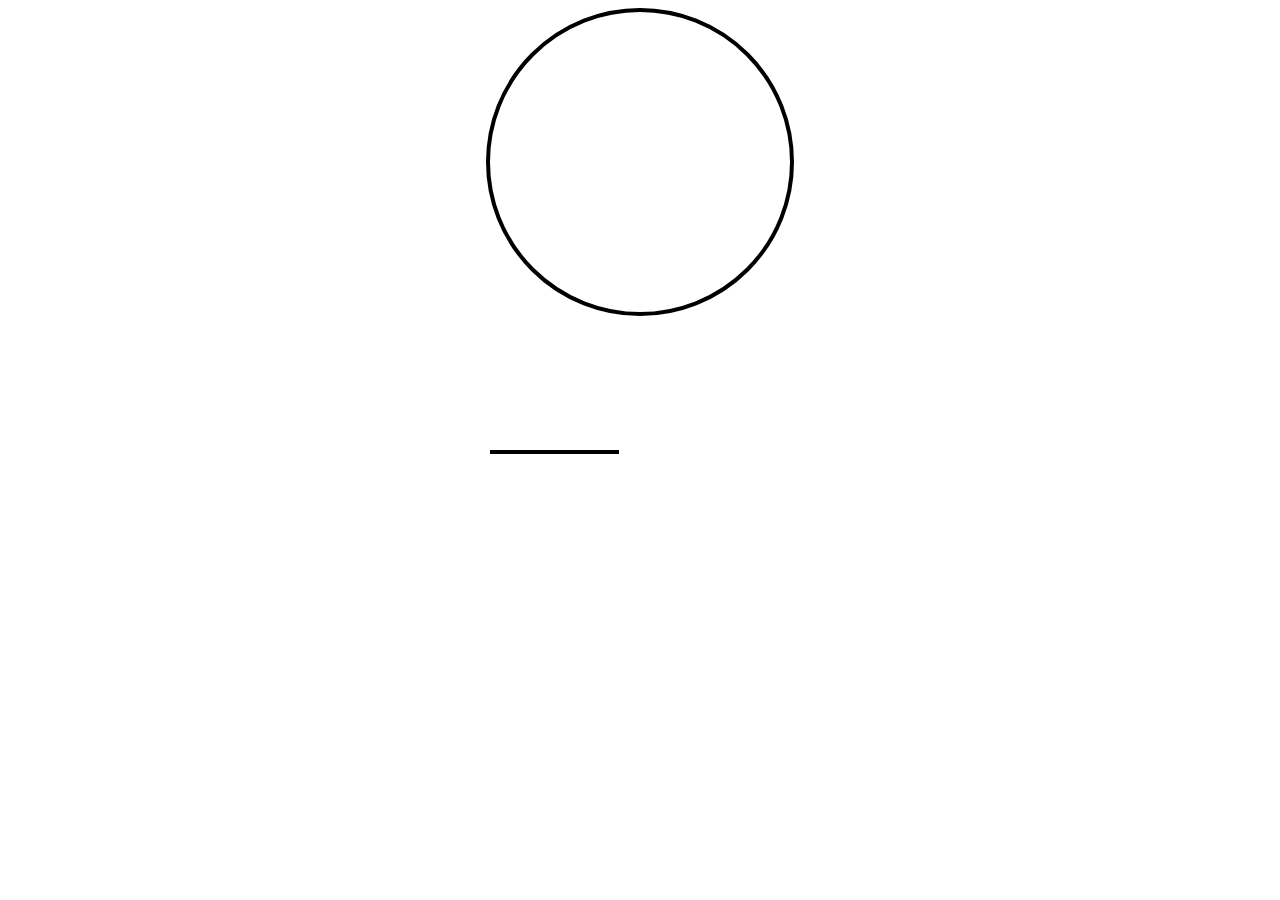
==== js_css_clock/js_css_clock.html @ 02398049 "js + css clock initated" ====
<!DOCTYPE html>
<html lang="en">

<head>
    <meta charset="UTF-8">
    <meta name="viewport" content="width=device-width, initial-scale=1.0">
    <title>JS+CSS Clock</title>
    <link rel="stylesheet" href="styles.css">
</head>

<body>
    <div class="clock">
        <div class="clock-face">
            <div class="hand hour"></div>
            <div class="hand minute"></div>
            <div class="hand second"></div>
        </div>
    </div>
    <script src="./scripts.js"></script>
</body>

</html>
---- js_css_clock/styles.css ----
.clock {
    margin: 0;
}

.clock-face {
    margin: auto;
    height: 300px;
    aspect-ratio: 1;
    border: 4px solid black;
    border-radius: 50%;
}

.hand {
    width: 125px;
    border: 2px solid black;
    margin: auto;
    position: absolute;
    top: 50%;
    transform-origin: 100%;
    transform: rotate(0deg);
}
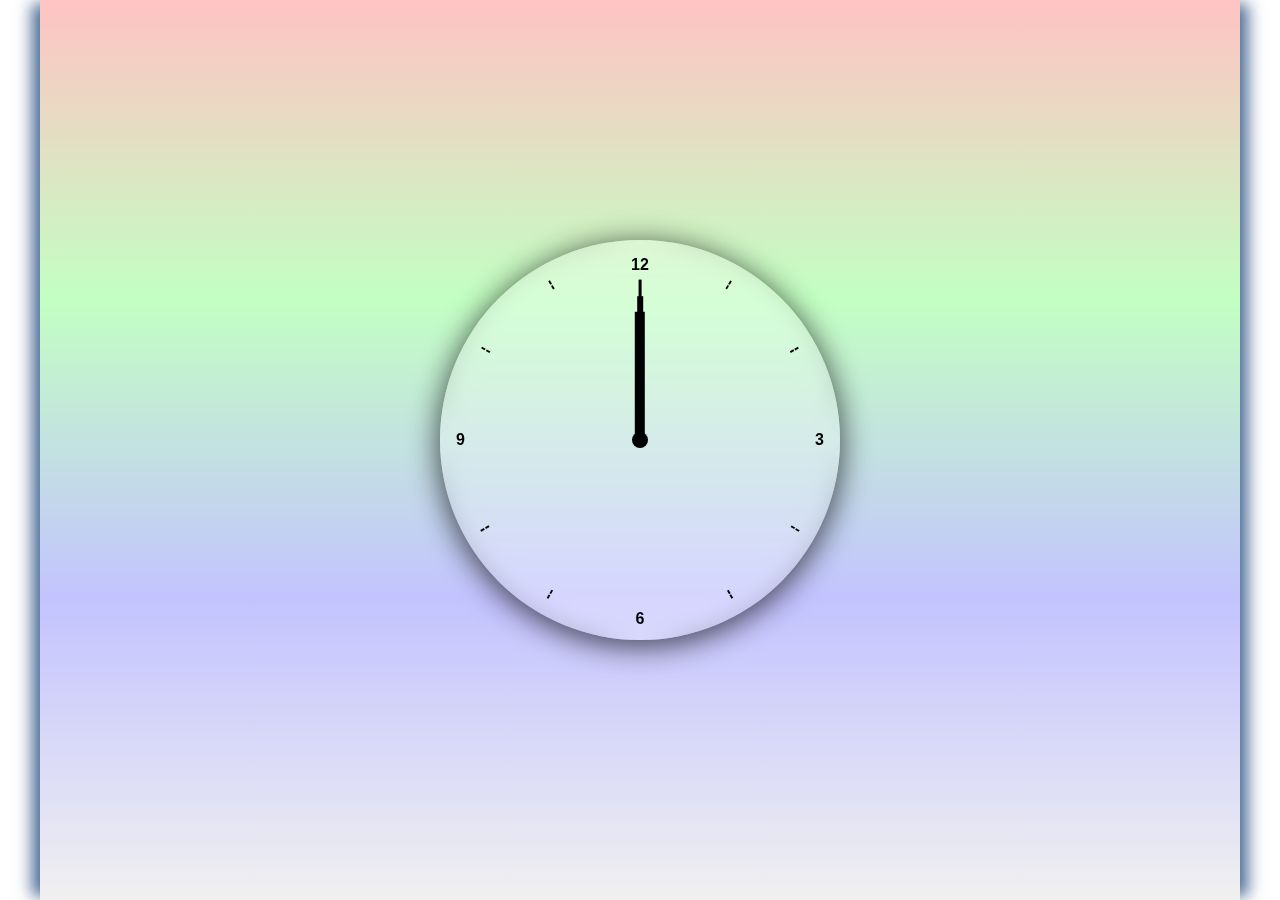
==== commit 90d7c296: "js css clock - clock design updated" ====
--- a/js_css_clock/js_css_clock.html
+++ b/js_css_clock/js_css_clock.html
@@ -9,11 +9,48 @@
 </head>
 
 <body>
-    <div class="clock">
-        <div class="clock-face">
-            <div class="hand hour"></div>
-            <div class="hand minute"></div>
-            <div class="hand second"></div>
+    <div class="main">
+        <div class="clock">
+            <div class="border">
+            </div>
+            <div class="clock-face">
+                <div class="hand hour"></div>
+                <div class="hand minute"></div>
+                <div class="hand second"></div>
+                <div class="center-dot"></div>
+                <div class="number x">
+                    <p class="indics tweleve">
+                        12
+                    </p>
+                    <p class="indics six">
+                        6
+                    </p>
+                </div>
+                <div class="number y">
+                    <p class="indics nine">
+                        9
+                    </p>
+                    <p class="indics three">
+                        3
+                    </p>
+                </div>
+                <div class="number a">
+                    <p>--</p>
+                    <p>--</p>
+                </div>
+                <div class="number b">
+                    <p>--</p>
+                    <p>--</p>
+                </div>
+                <div class="number c">
+                    <p>--</p>
+                    <p>--</p>
+                </div>
+                <div class="number d">
+                    <p>--</p>
+                    <p>--</p>
+                </div>
+            </div>
         </div>
     </div>
     <script src="./scripts.js"></script>
--- a/js_css_clock/styles.css
+++ b/js_css_clock/styles.css
@@ -1,21 +1,124 @@
-.clock {
+* {
     margin: 0;
+    padding: 0;
+    box-sizing: border-box;
+}
+
+.main {
+    margin: auto;
+    max-width: 1200px;
+    height: 100vh;
+    padding: 15rem;
+    font-family: sans-serif;
+    background-image:
+        linear-gradient(rgb(255, 195, 195),
+            rgb(195, 255, 195),
+            rgb(195, 195, 255),
+            rgb(240, 240, 240));
+    background-repeat: no-repeat;
+    box-shadow: 0 9px 0px 0px white,
+        0 -9px 0px 0px white,
+        12px 0 15px -4px rgba(31, 73, 125, 0.8),
+        -12px 0 15px -4px rgba(31, 73, 125, 0.8);
+
+}
+
+.clock,
+.border {
+    position: relative;
+    margin: auto;
+    max-width: 400px;
+    aspect-ratio: 1;
+    border-radius: 100%;
+    box-shadow: 0 5px 30px rgba(0, 0, 0, 0.5);
+}
+
+.border {
+    background: rgba(255, 255, 255, 0.3);
+    border-radius: 100%;
+    box-shadow: 0 4px 30px rgba(0, 0, 0, 0.3);
+    backdrop-filter: blur(10px);
 }
 
 .clock-face {
-    margin: auto;
-    height: 300px;
+    width: 80%;
     aspect-ratio: 1;
-    border: 4px solid black;
-    border-radius: 50%;
+    position: absolute;
+    left: 10%;
+    top: 10%;
 }
 
 .hand {
-    width: 125px;
-    border: 2px solid black;
-    margin: auto;
+    background-color: black;
     position: absolute;
-    top: 50%;
     transform-origin: 100%;
-    transform: rotate(0deg);
+    transform: rotate(90deg);
+}
+
+.second {
+    height: 1%;
+    width: 50%;
+    top: 49.5%;
+}
+
+.minute {
+    height: 2%;
+    width: 45%;
+    left: 5%;
+    top: 49%;
+}
+
+.hour {
+    height: 3%;
+    width: 40%;
+    left: 10%;
+    top: 48.5%;
+}
+
+.center-dot {
+    background-color: black;
+    position: absolute;
+    height: 5%;
+    aspect-ratio: 1;
+    border-radius: 100%;
+    left: 47.4%;
+    top: 47.5%;
+}
+
+.number {
+    position: absolute;
+    padding: 8px;
+    height: 10%;
+    width: 120%;
+    top: 45%;
+    left: -10%;
+    font-size: 1rem;
+    font-weight: 600;
+    display: flex;
+    justify-content: space-between;
+    align-items: center;
+}
+
+.x {
+    transform: rotate(90deg);
+}
+
+.x * {
+    transform: rotate(-90deg);
+}
+
+.a {
+    transform: rotate(120deg);
+}
+
+.b {
+    transform: rotate(150deg);
+}
+
+.c {
+    transform: rotate(210deg);
+}
+
+.d {
+    transform: rotate(240deg);
 }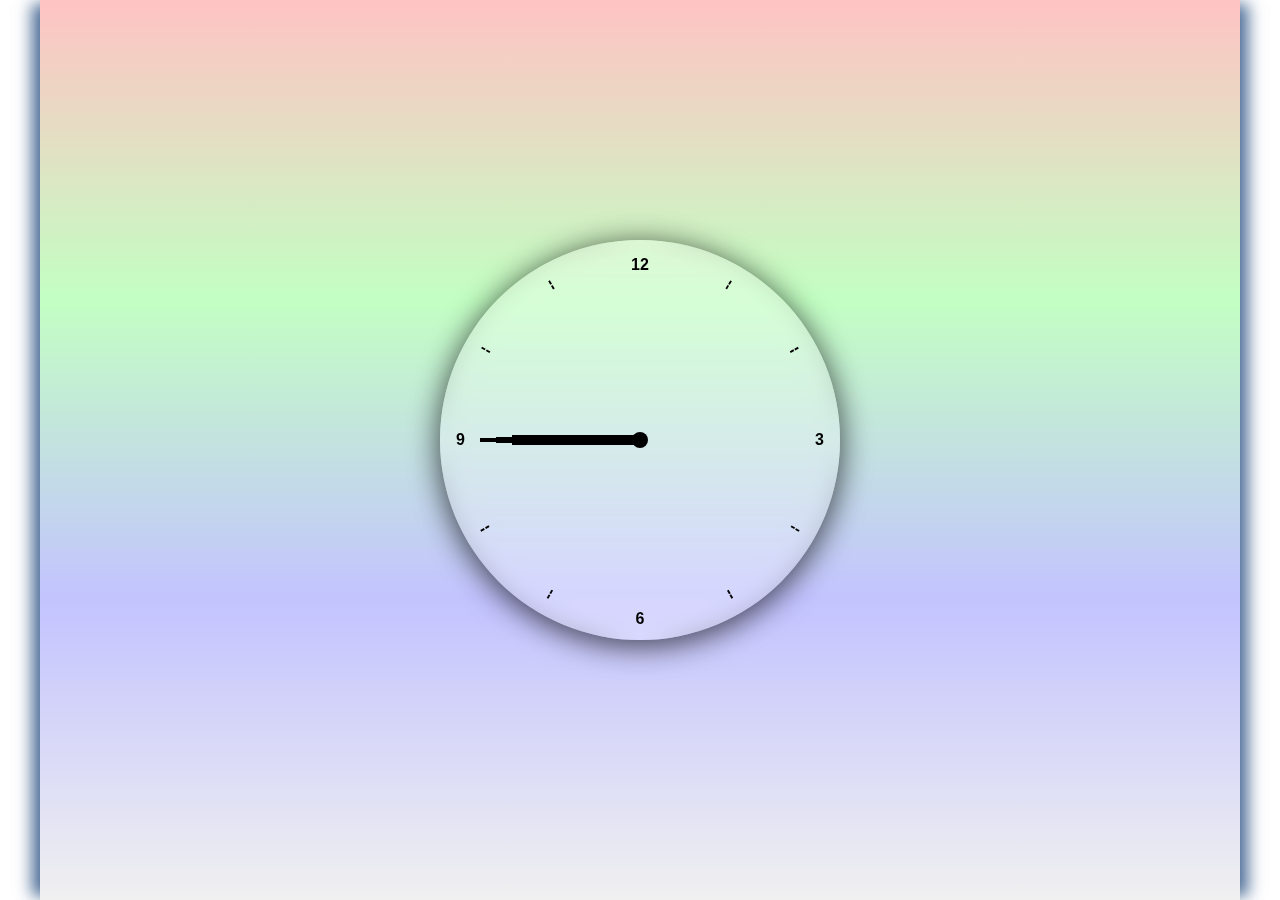
==== commit 7815e56d: "js css clock completed" ====
--- a/js_css_clock/js_css_clock.html
+++ b/js_css_clock/js_css_clock.html
@@ -53,7 +53,9 @@
             </div>
         </div>
     </div>
-    <script src="./scripts.js"></script>
+    <audio id="tick" src="./tick.wav"></audio>
+    <script src="./scripts.js">
+    </script>
 </body>
 
 </html>--- a/js_css_clock/styles.css
+++ b/js_css_clock/styles.css
@@ -52,7 +52,7 @@
     background-color: black;
     position: absolute;
     transform-origin: 100%;
-    transform: rotate(90deg);
+    transition: 0.5s cubic-bezier(1, -0.52, 0, 1.44);
 }
 
 .second {
